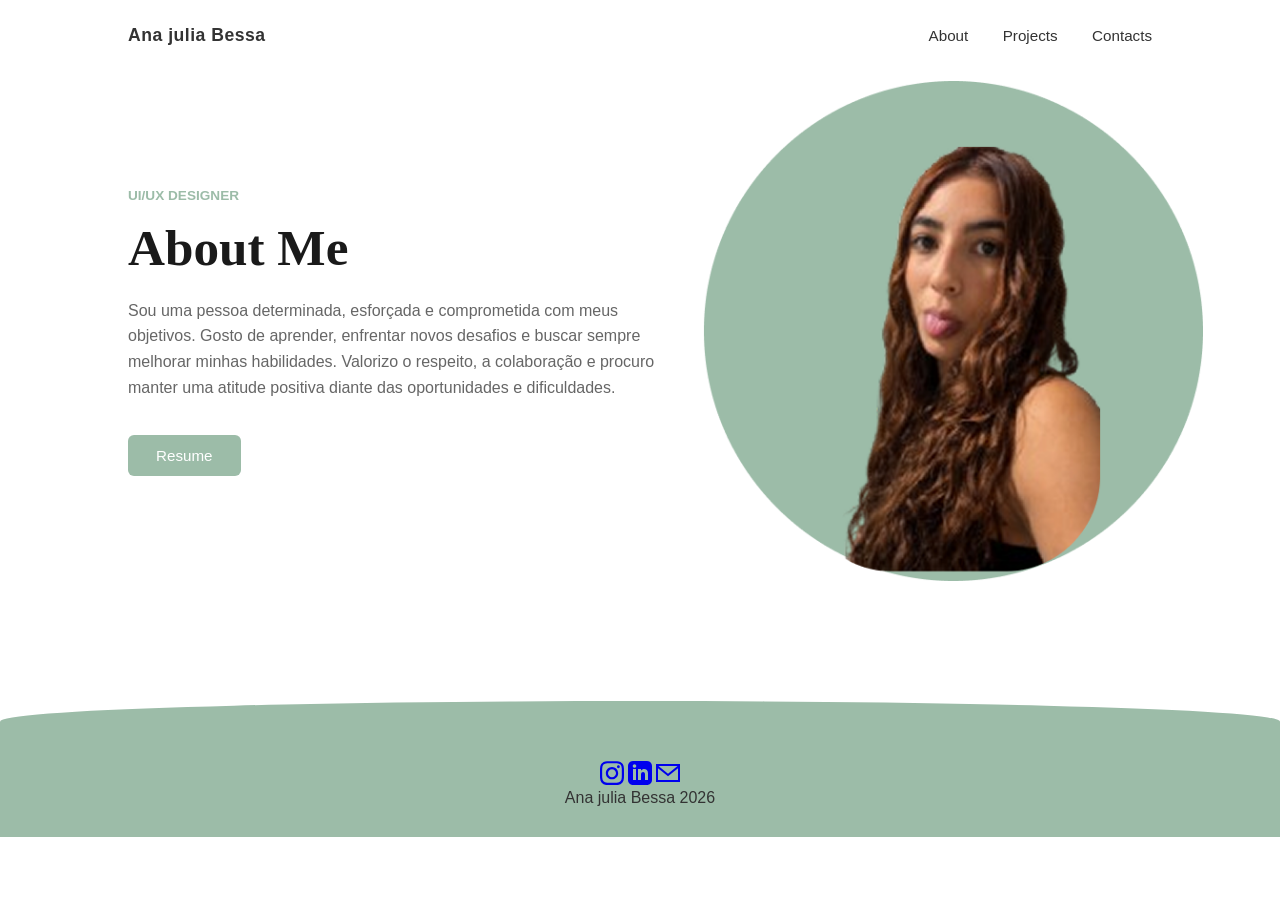
==== pag3.html @ 2ad2f2d3 "continuação" ====
<!DOCTYPE html>
<html lang="pt-br">
<head>
    <meta charset="UTF-8">
    <meta name="viewport" content="width=device-width, initial-scale=1.0">
    <title>Document</title>
    <link rel="stylesheet" href="style.css">
</head>
<body>
      <header class="navbar">
        <div class="logo">Ana julia Bessa</div>
        <nav>
            <a href="#about">About</a>
            <a href="#projects">Projects</a>
            <a href="#contacts">Contacts</a>
        </nav>
    </header>

    <section class="hero" id="about">
        <div class="hero-content">
            <span class="subtitle">UI/UX DESIGNER</span>
            <h1>About Me</h1>
            <p>
                Sou uma pessoa determinada, esforçada e comprometida com meus objetivos. Gosto de aprender, enfrentar novos desafios e buscar sempre melhorar minhas habilidades. Valorizo o respeito, a colaboração e procuro manter uma atitude positiva diante das oportunidades e dificuldades.
            </p>
            <div class="hero-buttons">
                <a href="#projects" class="btn btn-primary">Resume</a>
            </div>
        </div>
        
        <div class="hero-image-container blob-shape">
            <img src="img/bg-2.png" alt="Ana Julia Bessa">
        </div>
    </section>

    <footer class="footer wave-footer">
        <div class="footer-content">
           <div class="social-icons">
            <a href="#" aria-label="Instagram"><svg width="24" height="24" viewBox="0 0 24 24" fill="currentColor"><path d="M12 2.163c3.204 0 3.584.012 4.85.07 3.252.148 4.771 1.691 4.919 4.919.058 1.265.069 1.645.069 4.849 0 3.205-.012 3.584-.069 4.849-.149 3.225-1.664 4.771-4.919 4.919-1.266.058-1.644.07-4.85.07-3.204 0-3.584-.012-4.849-.07-3.26-.149-4.771-1.699-4.919-4.92-.058-1.265-.07-1.644-.07-4.849 0-3.204.013-3.583.07-4.849.149-3.227 1.664-4.771 4.919-4.919 1.266-.057 1.645-.069 4.849-.069zm0-2c-3.259 0-3.667.014-4.947.072-4.358.2-6.78 2.618-6.98 6.98-.059 1.281-.073 1.689-.073 4.948 0 3.259.014 3.668.072 4.948.2 4.358 2.618 6.78 6.98 6.98 1.281.058 1.689.072 4.948.072 3.259 0 3.668-.014 4.948-.072 4.354-.2 6.782-2.618 6.979-6.98.059-1.28.073-1.689.073-4.948 0-3.259-.014-3.667-.072-4.947-.196-4.354-2.617-6.78-6.979-6.98-1.281-.059-1.69-.073-4.949-.073zm0 5.838c-3.403 0-6.162 2.759-6.162 6.162s2.759 6.163 6.162 6.163 6.162-2.759 6.162-6.163c0-3.403-2.759-6.162-6.162-6.162zm0 10.162c-2.209 0-4-1.79-4-4 0-2.209 1.791-4 4-4s4 1.791 4 4c0 2.21-1.791 4-4 4zm6.406-11.845c-.796 0-1.441.645-1.441 1.44s.645 1.44 1.441 1.44c.795 0 1.439-.645 1.439-1.44s-.644-1.44-1.439-1.44z"/></svg></a>
            <a href="#" aria-label="LinkedIn"><svg width="24" height="24" viewBox="0 0 24 24" fill="currentColor"><path d="M19 0h-14c-2.761 0-5 2.239-5 5v14c0 2.761 2.239 5 5 5h14c2.762 0 5-2.239 5-5v-14c0-2.761-2.238-5-5-5zm-11 19h-3v-11h3v11zm-1.5-12.268c-.966 0-1.75-.79-1.75-1.764s.784-1.764 1.75-1.764 1.75.79 1.75 1.764-.783 1.764-1.75 1.764zm13.5 12.268h-3v-5.604c0-3.368-4-3.113-4 0v5.604h-3v-11h3v1.765c1.396-2.586 7-2.777 7 2.476v6.759z"/></svg></a>
            <a href="#" aria-label="Email"><svg width="24" height="24" viewBox="0 0 24 24" fill="currentColor"><path d="M0 3v18h24v-18h-24zm21.518 2l-9.518 7.713-9.518-7.713h19.036zm-19.518 14v-11.817l10 8.104 10-8.104v11.817h-20z"/></svg></a>
        </div>
            <p class="copyright">Ana julia Bessa 2026</p>
        </div>
    </footer>
</body>
</html>
---- style.css ----
* {
margin: 0;
padding: 0;
box-sizing: border-box;
font-family: 'Segoe UI', Tahoma, Geneva, Verdana, sans-serif;
}

body {
background-color: #ffffff;
color: #333333;
   
}

.navbar {
display: flex;
justify-content: space-between;
align-items: center;
padding: 25px 10%;
background-color: #ffffff;
}

.navbar .logo {
font-weight: 700;
font-size: 1.1rem;
letter-spacing: 0.5px;
}

.navbar nav a {
text-decoration: none;
color: #333333;
margin-left: 30px;
font-size: 0.95rem;
transition: color 0.3s;
}

.navbar nav a:hover {
color: #9CBCA8;
}


.hero {
display: flex;
align-items: center;
justify-content: space-between;
padding: 60px 10% 120px 10%;
gap: 50px;
}

.hero-content {
max-width: 540px;
}

.hero-content .subtitle {
color: #9CBCA8;
font-size: 0.85rem;
font-weight: 700;

}

.hero-content h1 {
font-size: 3.2rem;
font-family: 'Georgia', serif;
margin: 15px 0 20px 0;
line-height: 1.15;
color: #1a1a1a;
}

.hero-content p {
color: #666666;
line-height: 1.6;
font-size: 1rem;
margin-bottom: 35px;
}


.hero-buttons {
display: flex;
gap: 15px;
}

.btn {
padding: 12px 28px;
border-radius: 6px;
text-decoration: none;
font-size: 0.95rem;
font-weight: 500;
border: none;
cursor: pointer;
transition: all 0.3s ease;
}

.btn-primary {
background-color: #9CBCA8;
color: white;
}

.btn-secondary {
border: 1px solid #333333;
background: transparent;
color: #333333;
}


.hero-image-container {
position: relative;
width: 400px;
height: 400px;
display: flex;
align-items: center;
justify-content: center;
background-image: url(img/);
}

.hero-profile-img {
width: 70%;
height: 85%;
object-fit: cover;
border-radius: 24px;
transform: rotate(4deg);
box-shadow: 0 15px 35px rgba(0,0,0,0.1);
}


.projects-section {
padding: 60px 10%;
}

.section-title {
font-family: 'Georgia', serif;
font-size: 2.4rem;
text-align: center;
margin-bottom: 70px;
position: relative;
}

.section-title::after {
content: '';
display: block;
width: 60px;
height: 4px;
background-color: #9CBCA8;
margin: 12px auto 0 auto;
border-radius: 2px;
}

.projects-container {
display: flex;
flex-direction: column;
gap: 90px;
}


.project-card {
display: flex;
align-items: center;
justify-content: space-between;
gap: 60px;
}


.project-card.reverse {
flex-direction: row-reverse;
}

.project-info {
flex: 1;
max-width: 460px;
}

.project-info h3 {
font-size: 2rem;
font-family: 'Georgia', serif;
margin-bottom: 15px;
color: #1a1a1a;
}

.project-info p {
color: #666666;
line-height: 1.65;
font-size: 1rem;
margin-bottom: 25px;
}

.btn-outline {
display: inline-block;
padding: 10px 24px;
border: 1px solid #999999;
border-radius: 25px;
color: #333333;
text-decoration: none;
font-size: 0.9rem;
transition: all 0.3s;
}

.btn-outline:hover {
border-color: #1a1a1a;
background-color: #fcfcfcfc;
}

.project-media {
flex: 1;
display: flex;
justify-content: center;
align-items: center;
}

.project-media img {
max-width: 100%;
height: auto;
border-radius: 12px;
box-shadow: 0 12px 40px rgba(0, 0, 0, 0.06);
}


.contact-section {
padding: 80px 10%;
max-width: 700px;
margin: 0 auto;
}

.contact-form {
display: flex;
flex-direction: column;
gap: 20px;
}

.form-group {
display: flex;
flex-direction: column;
gap: 8px;
}

.form-group label {
font-size: 0.95rem;
font-weight: 500;
}

.form-group input, .form-group textarea {
padding: 12px;
border: 1px solid #ccc;
border-radius: 6px;
font-size: 1rem;
background-color: #fafafa;
outline: none;
transition: border-color 0.3s;
}

.form-group input:focus, .form-group textarea:focus {
border-color: #9CBCA8;
}


.footer {
padding: 60px 0 30px 0;
text-align: center;
background-color: #ffffff;
}


.footer.wave-footer {
background-color:#9CBCA8;
border-radius: 50% 50% 0 0 / 15% 15% 0 0; 
margin-top: 50px;
}
img{
    background-image: none;
    height: 500px;
}
.verde{
    background-color: #9CBCA8;
    width: 90%;
    display: flex;
    align-items: center;
    justify-content: center;
    margin: 50px;
    box-sizing: border-box;
    padding: 90px 50px 10px 50px;
}

.principal{
    background-color: #f5f5f5;
    width: 80%;
    border-radius: 10px;
    box-shadow: 0 11.92px 63.574px 11.92px #7f9c8a;
}
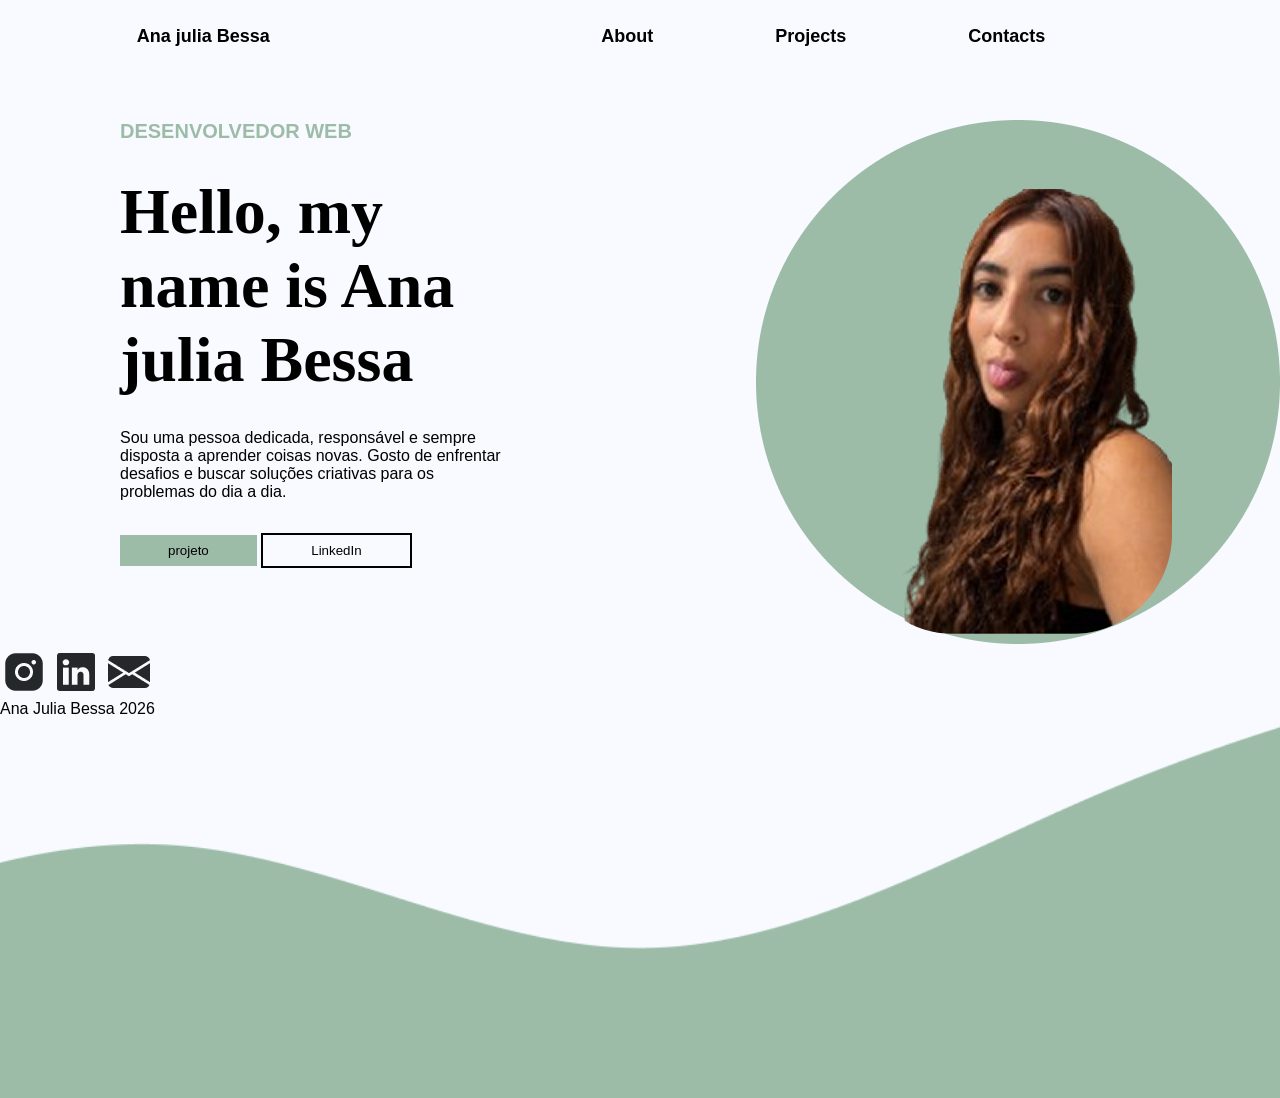
==== commit c6b7ed8c: "mudanças" ====
--- a/pag3.html
+++ b/pag3.html
@@ -3,45 +3,45 @@
 <head>
     <meta charset="UTF-8">
     <meta name="viewport" content="width=device-width, initial-scale=1.0">
-    <title>Document</title>
+    <title>portifolio-AnaBessa</title>
     <link rel="stylesheet" href="style.css">
 </head>
 <body>
       <header class="navbar">
         <div class="logo">Ana julia Bessa</div>
         <nav>
-            <a href="#about">About</a>
-            <a href="#projects">Projects</a>
-            <a href="#contacts">Contacts</a>
+            <ul>
+                <li><a href="#about">About</a></li>
+                <li><a href="#projects">Projects</a></li>
+                <li><a href="#contacts">Contacts</a></li>
+            </ul>
         </nav>
     </header>
-
-    <section class="hero" id="about">
-        <div class="hero-content">
-            <span class="subtitle">UI/UX DESIGNER</span>
-            <h1>About Me</h1>
-            <p>
-                Sou uma pessoa determinada, esforçada e comprometida com meus objetivos. Gosto de aprender, enfrentar novos desafios e buscar sempre melhorar minhas habilidades. Valorizo o respeito, a colaboração e procuro manter uma atitude positiva diante das oportunidades e dificuldades.
-            </p>
-            <div class="hero-buttons">
-                <a href="#projects" class="btn btn-primary">Resume</a>
-            </div>
+    <section>
+    <div class="info">
+        <p class="cargo"> desenvolvedor Web </p>
+        <h1>Hello, my name is Ana julia Bessa</h1>
+        <p>
+                Sou uma pessoa dedicada, responsável e sempre disposta a aprender coisas novas. Gosto de enfrentar desafios e buscar soluções criativas para os problemas do dia a dia.
+        </p>
+        <div>
+            <button class="btn-project"><a href="#projeto">projeto</a></button>
+            <button class="btn-ghost"><a href="https://www.google.com/aclk?sa=L&ai=DChsSEwituZHmz4uVAxWgQUgAHUGOHKYYACICCAEQABoCY2U&ae=2&co=1&ase=2&gclid=CjwKCAjw6MPRBhBTEiwAd-7Mr8Jc99zO7cjsA5AJtom4U0rdDkzEpvb-0icSF80bZLD2SwARzmZI4hoCLssQAvD_BwE&cid=CAASWeRo3w7QuG4oYFFaWKTV6zuEqhgmDRBzJZMCkq1yswvmZz4CPBlo3_EgjPYJEcX-bCWkbiE6R674hHFeYPRwWyVgiDNhbzvObAEX1Mu1NdRr6CcSg3Tj91yZ&cce=2&category=acrcp_v1_71&sig=AOD64_1_o8Uq-jzZB8dyioWVs-AZO-K42g&q&nis=4&adurl&ved=2ahUKEwjh4ovmz4uVAxXyvZUCHQidLVkQ0Qx6BAgNEAE">LinkedIn</a></button>
         </div>
+    </div>
         
-        <div class="hero-image-container blob-shape">
+        <div>
             <img src="img/bg-2.png" alt="Ana Julia Bessa">
         </div>
     </section>
+    <footer>
+          <div>
+            <img src="img/ph_instagram-logo-fill.png" alt="insta">
+            <img src="img/bi_linkedin.png" alt="LinkedIn">
+            <img src="img/bi_envelope-fill.png" alt="email">
+          </div>
+          <p>Ana Julia Bessa 2026</p>
 
-    <footer class="footer wave-footer">
-        <div class="footer-content">
-           <div class="social-icons">
-            <a href="#" aria-label="Instagram"><svg width="24" height="24" viewBox="0 0 24 24" fill="currentColor"><path d="M12 2.163c3.204 0 3.584.012 4.85.07 3.252.148 4.771 1.691 4.919 4.919.058 1.265.069 1.645.069 4.849 0 3.205-.012 3.584-.069 4.849-.149 3.225-1.664 4.771-4.919 4.919-1.266.058-1.644.07-4.85.07-3.204 0-3.584-.012-4.849-.07-3.26-.149-4.771-1.699-4.919-4.92-.058-1.265-.07-1.644-.07-4.849 0-3.204.013-3.583.07-4.849.149-3.227 1.664-4.771 4.919-4.919 1.266-.057 1.645-.069 4.849-.069zm0-2c-3.259 0-3.667.014-4.947.072-4.358.2-6.78 2.618-6.98 6.98-.059 1.281-.073 1.689-.073 4.948 0 3.259.014 3.668.072 4.948.2 4.358 2.618 6.78 6.98 6.98 1.281.058 1.689.072 4.948.072 3.259 0 3.668-.014 4.948-.072 4.354-.2 6.782-2.618 6.979-6.98.059-1.28.073-1.689.073-4.948 0-3.259-.014-3.667-.072-4.947-.196-4.354-2.617-6.78-6.979-6.98-1.281-.059-1.69-.073-4.949-.073zm0 5.838c-3.403 0-6.162 2.759-6.162 6.162s2.759 6.163 6.162 6.163 6.162-2.759 6.162-6.163c0-3.403-2.759-6.162-6.162-6.162zm0 10.162c-2.209 0-4-1.79-4-4 0-2.209 1.791-4 4-4s4 1.791 4 4c0 2.21-1.791 4-4 4zm6.406-11.845c-.796 0-1.441.645-1.441 1.44s.645 1.44 1.441 1.44c.795 0 1.439-.645 1.439-1.44s-.644-1.44-1.439-1.44z"/></svg></a>
-            <a href="#" aria-label="LinkedIn"><svg width="24" height="24" viewBox="0 0 24 24" fill="currentColor"><path d="M19 0h-14c-2.761 0-5 2.239-5 5v14c0 2.761 2.239 5 5 5h14c2.762 0 5-2.239 5-5v-14c0-2.761-2.238-5-5-5zm-11 19h-3v-11h3v11zm-1.5-12.268c-.966 0-1.75-.79-1.75-1.764s.784-1.764 1.75-1.764 1.75.79 1.75 1.764-.783 1.764-1.75 1.764zm13.5 12.268h-3v-5.604c0-3.368-4-3.113-4 0v5.604h-3v-11h3v1.765c1.396-2.586 7-2.777 7 2.476v6.759z"/></svg></a>
-            <a href="#" aria-label="Email"><svg width="24" height="24" viewBox="0 0 24 24" fill="currentColor"><path d="M0 3v18h24v-18h-24zm21.518 2l-9.518 7.713-9.518-7.713h19.036zm-19.518 14v-11.817l10 8.104 10-8.104v11.817h-20z"/></svg></a>
-        </div>
-            <p class="copyright">Ana julia Bessa 2026</p>
-        </div>
-    </footer>
+        </footer>
 </body>
 </html>
--- a/style.css
+++ b/style.css
@@ -1,285 +1,112 @@
-* {
-margin: 0;
-padding: 0;
-box-sizing: border-box;
-font-family: 'Segoe UI', Tahoma, Geneva, Verdana, sans-serif;
+*{
+    box-sizing: border-box;
+    margin: 0;
+    padding: 0;
+     font-family: "Nunito", sans-serif;
 }
+body{
+    background-color: #F9FAFF;
+}
+header{
+    display:flex ;
+    justify-content: space-around;
+    width: 100%;
+    padding: 20px;
+    position: fixed;
+    z-index: 1;
+    font-size: 18px;
+    font-weight: 700;
+    line-height: 180%;
+}
+ul{
+    display: flex;
+    width: 50vw;
+    justify-content:space-evenly ;
+}
+li{
+    list-style: none;
+}
+a{
+    text-decoration: none;
+    color:black
+}
+section{
+    width: 100%;
+    display: flex;
+    justify-content: space-between;
+    padding: 120px 0 0 120px;
+}
+.header{
+    margin-top: -120px;
+    position: relative;
+    z-index: 0;
+}
+footer{
+    background-image: url(img/onda.png);
+    background-position: center;
+    background-size: cover;
+    width: 100%;
+    height: 50vh;
+}
+h1{
+     font-family: "Playfair Display", serif;
+     font-size: 64px;
+     font-weight: 120%;
+}
+.cargo{
+    font-size: 20px;
+    color: #9CBCA8;
+    font-weight: 800;
+    text-transform: uppercase;
+}
+.description{
+    font-size: 24px;
+    color: grey;
+    font-weight: 400;
+    line-height: 150%;
+}
+.info{
+    width: 30vw;
+    display: flex ;
+    flex-direction: column;
+    gap: 32px;
+}
+button, a{
+    padding: 8px 24px;
 
-body {
-background-color: #ffffff;
-color: #333333;
-   
 }
-
-.navbar {
-display: flex;
-justify-content: space-between;
-align-items: center;
-padding: 25px 10%;
-background-color: #ffffff;
-}
-
-.navbar .logo {
-font-weight: 700;
-font-size: 1.1rem;
-letter-spacing: 0.5px;
-}
-
-.navbar nav a {
-text-decoration: none;
-color: #333333;
-margin-left: 30px;
-font-size: 0.95rem;
-transition: color 0.3s;
-}
-
-.navbar nav a:hover {
-color: #9CBCA8;
-}
-
-
-.hero {
-display: flex;
-align-items: center;
-justify-content: space-between;
-padding: 60px 10% 120px 10%;
-gap: 50px;
-}
-
-.hero-content {
-max-width: 540px;
-}
-
-.hero-content .subtitle {
-color: #9CBCA8;
-font-size: 0.85rem;
-font-weight: 700;
+.btn-project{
+    background-color: #9CBCA8;
+    border: none;
 
 }
 
-.hero-content h1 {
-font-size: 3.2rem;
-font-family: 'Georgia', serif;
-margin: 15px 0 20px 0;
-line-height: 1.15;
-color: #1a1a1a;
+.btn-ghost{
+    background-color: transparent;
+    border: 2px solid black;
+}
+main{
+    flex-direction: column;
+    justify-content: center;
+    align-items: center;
+    gap: 80px;
+    display: flex;
 }
 
-.hero-content p {
-color: #666666;
-line-height: 1.6;
-font-size: 1rem;
-margin-bottom: 35px;
+article{
+    width: 60vw;
+    display: flex;
+    border-radius: 24px;
+    background-color:  #e0e0e0;
 }
-
-
-.hero-buttons {
-display: flex;
-gap: 15px;
+.info-projeto{
+    gap: flex;
+    display: flex;
+    justify-content: center;
+    flex-direction: column;
+    align-items: center;
+    padding: 40px;
 }
-
-.btn {
-padding: 12px 28px;
-border-radius: 6px;
-text-decoration: none;
-font-size: 0.95rem;
-font-weight: 500;
-border: none;
-cursor: pointer;
-transition: all 0.3s ease;
-}
-
-.btn-primary {
-background-color: #9CBCA8;
-color: white;
-}
-
-.btn-secondary {
-border: 1px solid #333333;
-background: transparent;
-color: #333333;
-}
-
-
-.hero-image-container {
-position: relative;
-width: 400px;
-height: 400px;
-display: flex;
-align-items: center;
-justify-content: center;
-background-image: url(img/);
-}
-
-.hero-profile-img {
-width: 70%;
-height: 85%;
-object-fit: cover;
-border-radius: 24px;
-transform: rotate(4deg);
-box-shadow: 0 15px 35px rgba(0,0,0,0.1);
-}
-
-
-.projects-section {
-padding: 60px 10%;
-}
-
-.section-title {
-font-family: 'Georgia', serif;
-font-size: 2.4rem;
-text-align: center;
-margin-bottom: 70px;
-position: relative;
-}
-
-.section-title::after {
-content: '';
-display: block;
-width: 60px;
-height: 4px;
-background-color: #9CBCA8;
-margin: 12px auto 0 auto;
-border-radius: 2px;
-}
-
-.projects-container {
-display: flex;
-flex-direction: column;
-gap: 90px;
-}
-
-
-.project-card {
-display: flex;
-align-items: center;
-justify-content: space-between;
-gap: 60px;
-}
-
-
-.project-card.reverse {
-flex-direction: row-reverse;
-}
-
-.project-info {
-flex: 1;
-max-width: 460px;
-}
-
-.project-info h3 {
-font-size: 2rem;
-font-family: 'Georgia', serif;
-margin-bottom: 15px;
-color: #1a1a1a;
-}
-
-.project-info p {
-color: #666666;
-line-height: 1.65;
-font-size: 1rem;
-margin-bottom: 25px;
-}
-
-.btn-outline {
-display: inline-block;
-padding: 10px 24px;
-border: 1px solid #999999;
-border-radius: 25px;
-color: #333333;
-text-decoration: none;
-font-size: 0.9rem;
-transition: all 0.3s;
-}
-
-.btn-outline:hover {
-border-color: #1a1a1a;
-background-color: #fcfcfcfc;
-}
-
-.project-media {
-flex: 1;
-display: flex;
-justify-content: center;
-align-items: center;
-}
-
-.project-media img {
-max-width: 100%;
-height: auto;
-border-radius: 12px;
-box-shadow: 0 12px 40px rgba(0, 0, 0, 0.06);
-}
-
-
-.contact-section {
-padding: 80px 10%;
-max-width: 700px;
-margin: 0 auto;
-}
-
-.contact-form {
-display: flex;
-flex-direction: column;
-gap: 20px;
-}
-
-.form-group {
-display: flex;
-flex-direction: column;
-gap: 8px;
-}
-
-.form-group label {
-font-size: 0.95rem;
-font-weight: 500;
-}
-
-.form-group input, .form-group textarea {
-padding: 12px;
-border: 1px solid #ccc;
-border-radius: 6px;
-font-size: 1rem;
-background-color: #fafafa;
-outline: none;
-transition: border-color 0.3s;
-}
-
-.form-group input:focus, .form-group textarea:focus {
-border-color: #9CBCA8;
-}
-
-
-.footer {
-padding: 60px 0 30px 0;
-text-align: center;
-background-color: #ffffff;
-}
-
-
-.footer.wave-footer {
-background-color:#9CBCA8;
-border-radius: 50% 50% 0 0 / 15% 15% 0 0; 
-margin-top: 50px;
-}
-img{
-    background-image: none;
-    height: 500px;
-}
-.verde{
-    background-color: #9CBCA8;
-    width: 90%;
-    display: flex;
-    align-items: center;
-    justify-content: center;
-    margin: 50px;
-    box-sizing: border-box;
-    padding: 90px 50px 10px 50px;
-}
-
-.principal{
-    background-color: #f5f5f5;
-    width: 80%;
-    border-radius: 10px;
-    box-shadow: 0 11.92px 63.574px 11.92px #7f9c8a;
+#contatos{
+    
 }
